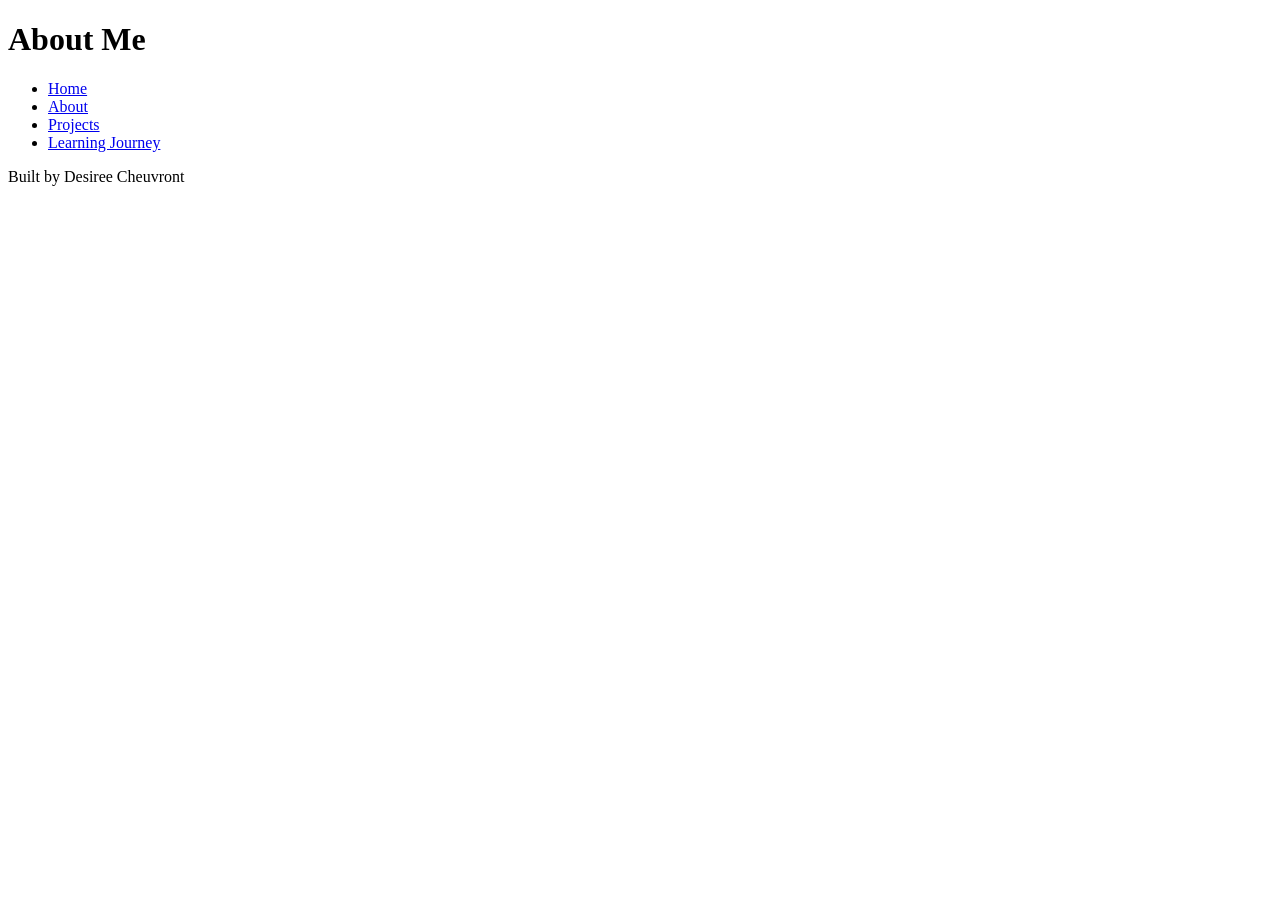
==== about.html @ 34506743 "html basics all the content necessary for the code along" ====
<!DOCTYPE html>
<html lang="en">
<head>
    <meta charset="UTF-8">
    <meta name="viewport" content="width=device-width, initial-scale=1.0">
    <title>About Me</title>
</head>
<body>
    <header>
        <h1>About Me</h1>
    </header>
    <nav>
        <ul>
            <li><a href="index.html">Home</a></li>
            <li><a href="about.html">About</a></li>
            <li><a href="projects.html">Projects</a></li>
            <li><a href="learning.html">Learning Journey</a></li>
        </ul>
    </nav>
    <main>
        
    </main>
    <footer>
        <p>Built by Desiree Cheuvront</p>
    </footer>
</body>
</html>
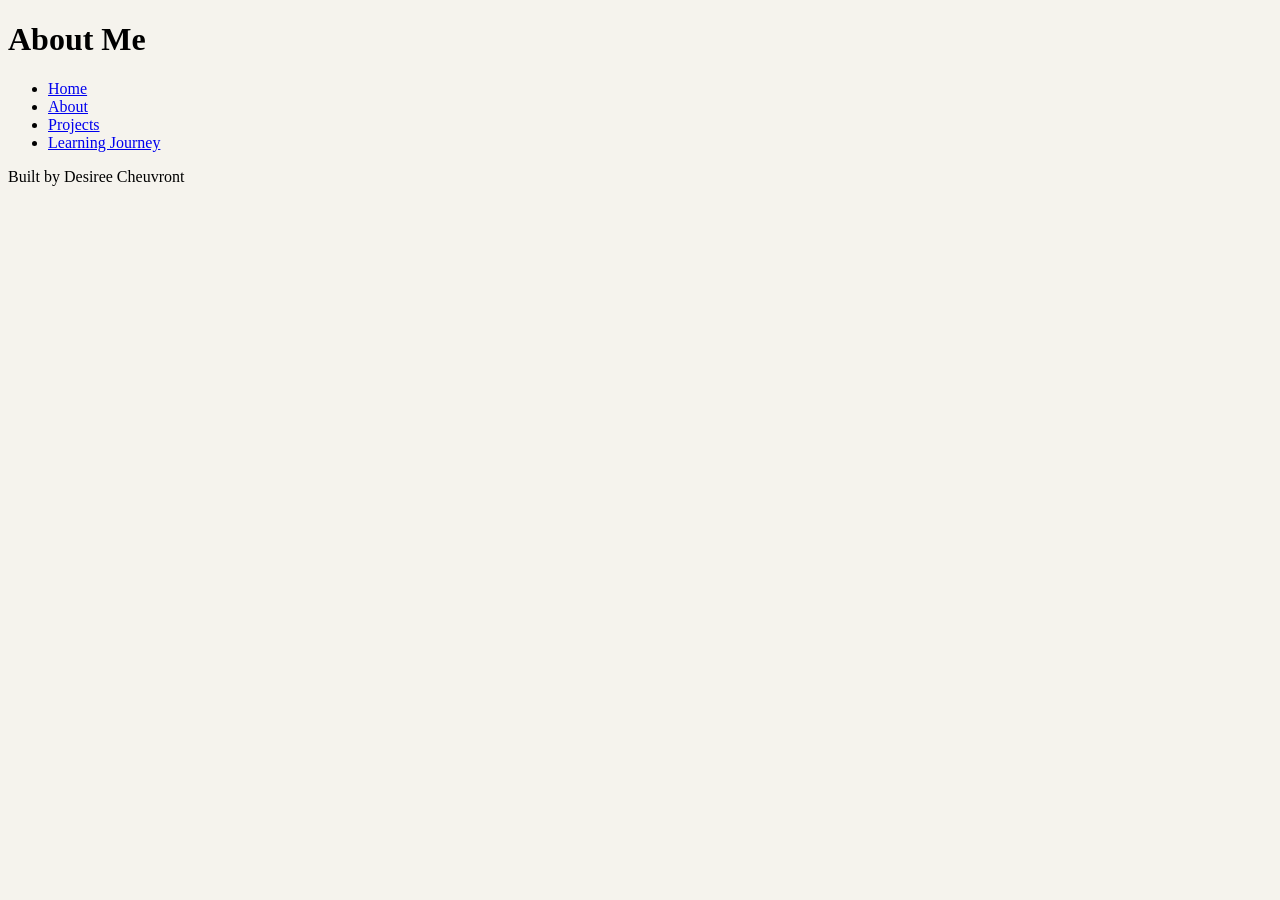
==== commit 59a86c47: "added css added  css" ====
--- a/about.html
+++ b/about.html
@@ -3,6 +3,7 @@
 <head>
     <meta charset="UTF-8">
     <meta name="viewport" content="width=device-width, initial-scale=1.0">
+    <link rel="stylesheet" href="styles.css">
     <title>About Me</title>
 </head>
 <body>
@@ -18,7 +19,7 @@
         </ul>
     </nav>
     <main>
-        
+
     </main>
     <footer>
         <p>Built by Desiree Cheuvront</p>
--- a/styles.css
+++ b/styles.css
@@ -0,0 +1,14 @@
+/* CSS by Desiree Cheuvront */
+/*Color Palette
+sage: #A3B18A
+pale sage: #CAD2C5
+cream: #F5F3ED
+beige: #DAD7CD
+forest: #344E41
+
+*/
+
+/* GLOBAL (base) MOBILE FIRST */
+body {
+    background-color: #F5F3ED;
+}
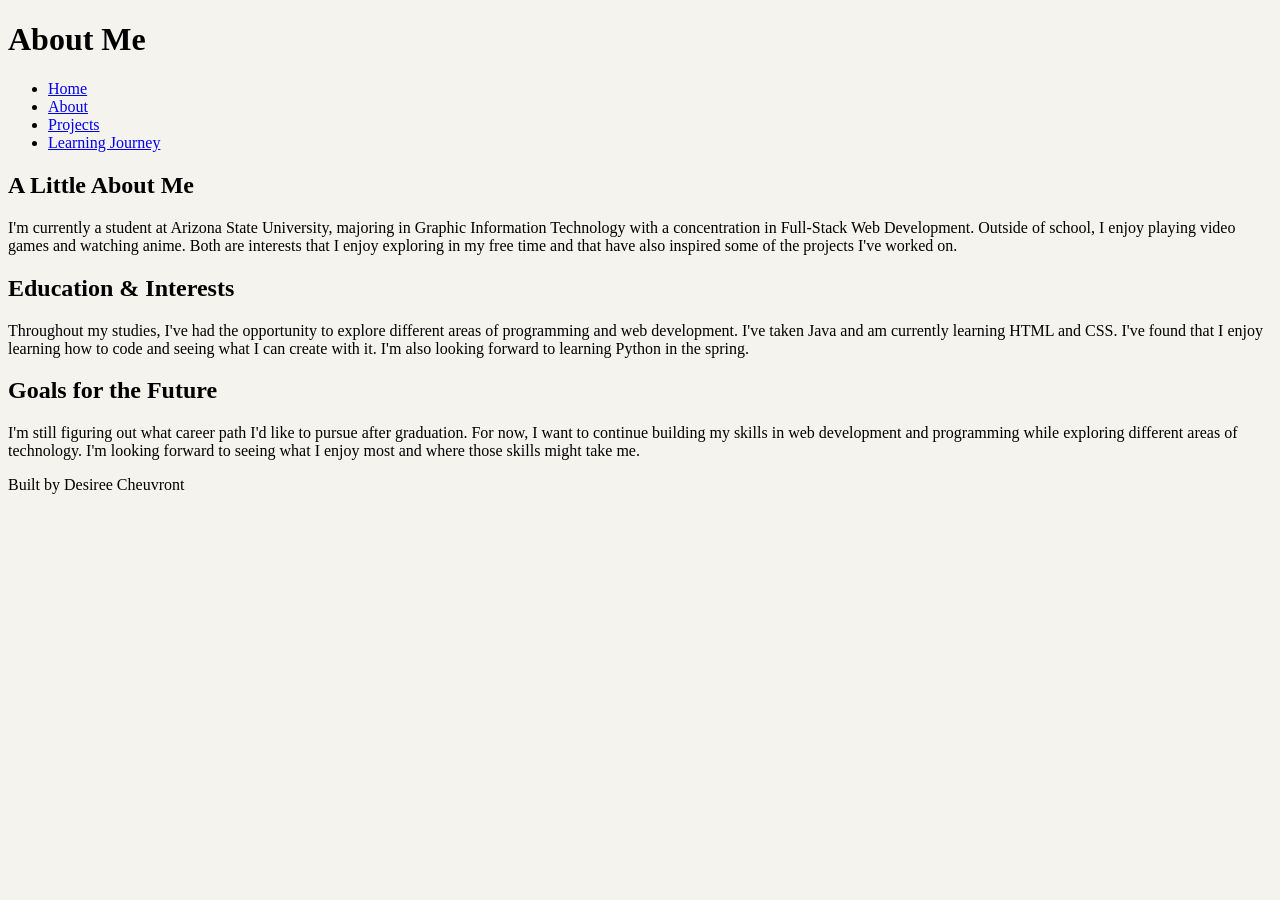
==== commit f6667c4a: "add content to pages added content to the homepage, about me, and my projects" ====
--- a/about.html
+++ b/about.html
@@ -1,28 +1,59 @@
-<!DOCTYPE html>
+<!doctype html>
 <html lang="en">
-<head>
-    <meta charset="UTF-8">
-    <meta name="viewport" content="width=device-width, initial-scale=1.0">
-    <link rel="stylesheet" href="styles.css">
+  <head>
+    <meta charset="UTF-8" />
+    <meta name="viewport" content="width=device-width, initial-scale=1.0" />
+    <link rel="stylesheet" href="styles.css" />
     <title>About Me</title>
-</head>
-<body>
+  </head>
+  <body>
     <header>
-        <h1>About Me</h1>
+      <h1>About Me</h1>
     </header>
     <nav>
-        <ul>
-            <li><a href="index.html">Home</a></li>
-            <li><a href="about.html">About</a></li>
-            <li><a href="projects.html">Projects</a></li>
-            <li><a href="learning.html">Learning Journey</a></li>
-        </ul>
+      <ul>
+        <li><a href="index.html">Home</a></li>
+        <li><a href="about.html">About</a></li>
+        <li><a href="projects.html">Projects</a></li>
+        <li><a href="learning.html">Learning Journey</a></li>
+      </ul>
     </nav>
     <main>
+      <section>
+        <h2>A Little About Me</h2>
+        <p>
+          I'm currently a student at Arizona State University, majoring in
+          Graphic Information Technology with a concentration in Full-Stack Web
+          Development. Outside of school, I enjoy playing video games and
+          watching anime. Both are interests that I enjoy exploring in my free
+          time and that have also inspired some of the projects I've worked on.
+        </p>
+      </section>
 
+      <section>
+        <h2>Education & Interests</h2>
+        <p>
+          Throughout my studies, I've had the opportunity to explore different
+          areas of programming and web development. I've taken Java and am
+          currently learning HTML and CSS. I've found that I enjoy learning how
+          to code and seeing what I can create with it. I'm also looking forward
+          to learning Python in the spring.
+        </p>
+      </section>
+
+      <section>
+        <h2>Goals for the Future</h2>
+        <p>
+          I'm still figuring out what career path I'd like to pursue after
+          graduation. For now, I want to continue building my skills in web
+          development and programming while exploring different areas of
+          technology. I'm looking forward to seeing what I enjoy most and where
+          those skills might take me.
+        </p>
+      </section>
     </main>
     <footer>
-        <p>Built by Desiree Cheuvront</p>
+      <p>Built by Desiree Cheuvront</p>
     </footer>
-</body>
-</html>+  </body>
+</html>
--- a/styles.css
+++ b/styles.css
@@ -5,6 +5,7 @@
 cream: #F5F3ED
 beige: #DAD7CD
 forest: #344E41
+soft walnut: #A8957B
 
 */
 
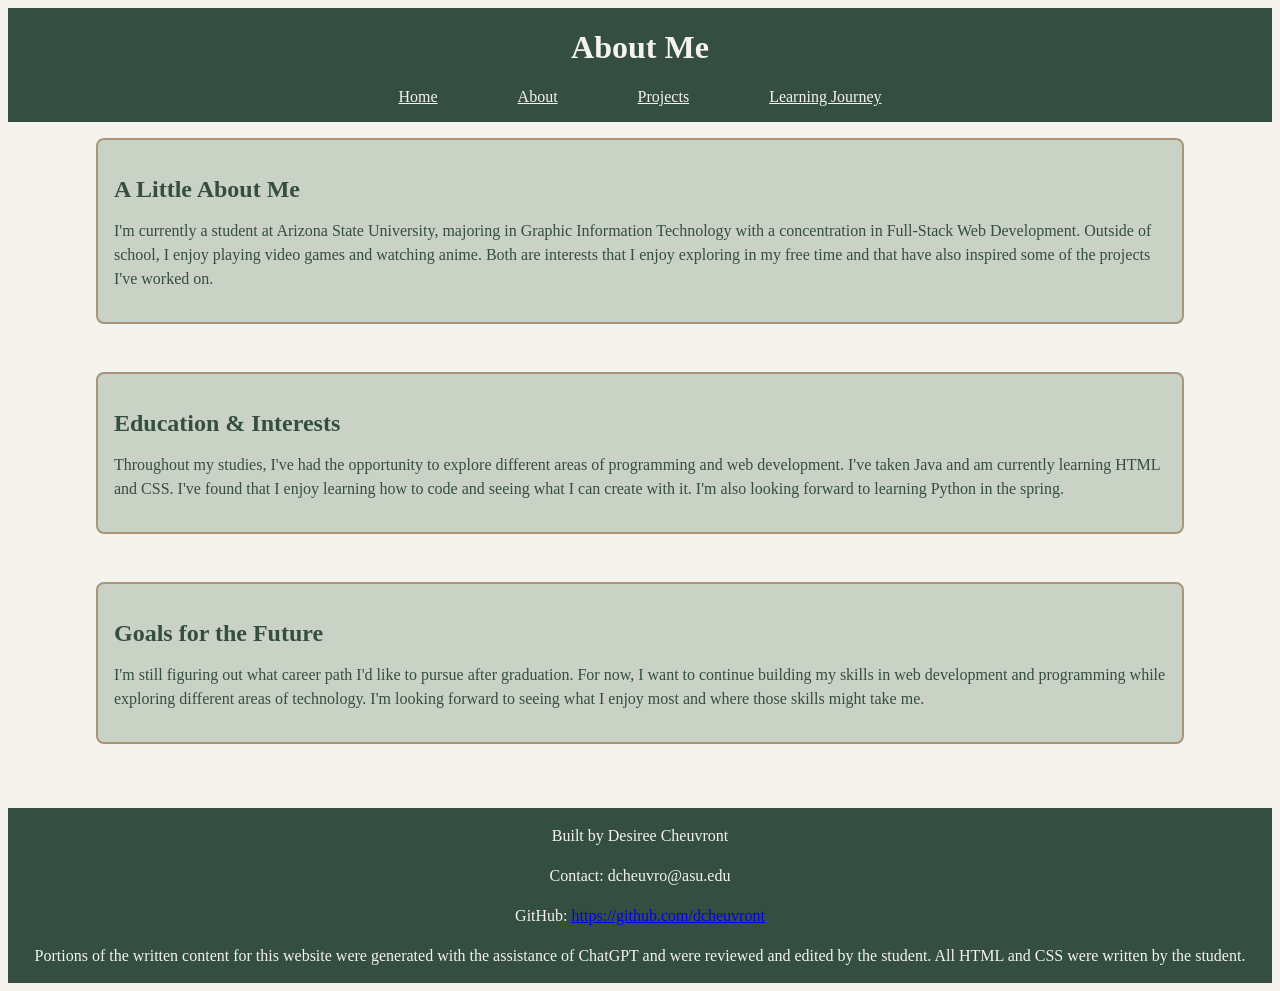
==== commit b47b7f81: "added more css, added AI statement and contact to footer changed some css, added AI statement to foo" ====
--- a/about.html
+++ b/about.html
@@ -1,9 +1,9 @@
-<!doctype html>
+<!DOCTYPE html>
 <html lang="en">
-  <head>
-    <meta charset="UTF-8" />
-    <meta name="viewport" content="width=device-width, initial-scale=1.0" />
-    <link rel="stylesheet" href="styles.css" />
+<head>
+  <meta charset="UTF-8">
+  <meta name="viewport" content="width=device-width, initial-scale=1.0">
+  <link rel="stylesheet" href="styles.css">
     <title>About Me</title>
   </head>
   <body>
@@ -54,6 +54,9 @@
     </main>
     <footer>
       <p>Built by Desiree Cheuvront</p>
+      <p>Contact: dcheuvro@asu.edu</p>
+      <p>GitHub: <a href="https://github.com/dcheuvront">https://github.com/dcheuvront</a></p>
+      <p>Portions of the written content for this website were generated with the assistance of ChatGPT and were reviewed and edited by the student. All HTML and CSS were written by the student.</p>
     </footer>
   </body>
 </html>
--- a/styles.css
+++ b/styles.css
@@ -12,4 +12,159 @@
 /* GLOBAL (base) MOBILE FIRST */
 body {
     background-color: #F5F3ED;
-}+    color: #344E41;
+    min-height: 100vh;
+    display: flex;
+    flex-direction: column;
+}
+
+header {
+    background-color: #344E41;
+    color: #F5F3ED;
+    display: flex;
+    justify-content: center;
+    text-align: center;
+}
+
+nav {
+    background-color: #344E41;
+    padding-bottom: 1rem;
+}
+
+nav a {
+  color:#F5F3ED;
+}
+
+nav a:hover {
+  color:#A3B18A;
+  
+}
+
+nav ul {
+    list-style-type: none;
+    margin: 0;
+    padding: 0;
+    display: flex;
+    justify-content: center;
+    gap: 1rem;
+}
+
+h2 {
+    color:#344E41;
+    font-size: 24px;
+    margin-bottom: 10px;
+}
+
+p {
+    font-size: 16px;
+    line-height: 1.5;
+    margin-bottom: 15px;
+}
+
+main {
+    width: 100%;
+    max-width: 85vw;
+    margin: 0 auto;
+    padding: 1rem;
+    flex: 1;
+    display: grid;
+    grid-template-columns: 1fr;
+}
+
+section {
+    background-color: #CAD2C5;
+    padding: 1rem;
+    margin-bottom: 3rem;
+    border-radius: 8px;
+    border: 2.75px solid #a8957b;
+}
+
+footer{
+background-color: #344E41;
+    color: #F5F3ED;
+    justify-content: center;
+    text-align: center;
+}
+
+.home-card {
+    background-color: #F5F3ED;
+    padding: 1rem;
+    margin: 1rem;
+    border: 2px solid #A8957B;
+    border-radius: 8px;
+}
+
+.home-card a {
+    background-color: #A3B18A;
+    color: #344E41;
+    text-decoration: none;
+    font-weight: bold;
+    padding: 0.5rem 1rem;
+    border-radius: 4px;
+    display: inline-block;
+}
+
+.home-card a:hover {
+    color: #F5F3ED;
+    background-color: #344E41;
+}
+
+.home-cards {
+    display: grid;
+    grid-template-columns: 1fr;
+    gap: 1rem;
+}
+
+.project-card {
+    background-color: #F5F3ED;
+    padding: 1rem;
+    margin: 1rem;
+    border: 2px solid #A8957B;
+    border-radius: 8px;
+}
+
+.project-card img {
+    width: 100%;
+    height: auto;
+}
+
+.project-cards {
+    display: grid;
+    grid-template-columns: 1fr;
+    gap: 1rem;
+}
+
+.project-card h3 {
+    color:#344E41;
+    margin-bottom: 1rem;
+}
+
+.project-card a {
+    background-color: #A3B18A;
+    color: #344E41;
+    text-decoration: none;
+    font-weight: bold;
+    padding: 0.5rem 1rem;
+    border-radius: 4px;
+    display: inline-block;
+}
+
+.project-card a:hover {
+    color: #F5F3ED;
+    background-color: #344E41;
+}
+
+@media (min-width: 768px) {
+    .home-cards {
+        grid-template-columns: 1fr 1fr 1fr;
+    }
+
+    .project-cards {
+        grid-template-columns: 1fr 1fr;
+    }
+
+    nav ul {
+        gap: 5rem;
+    }
+}
+
